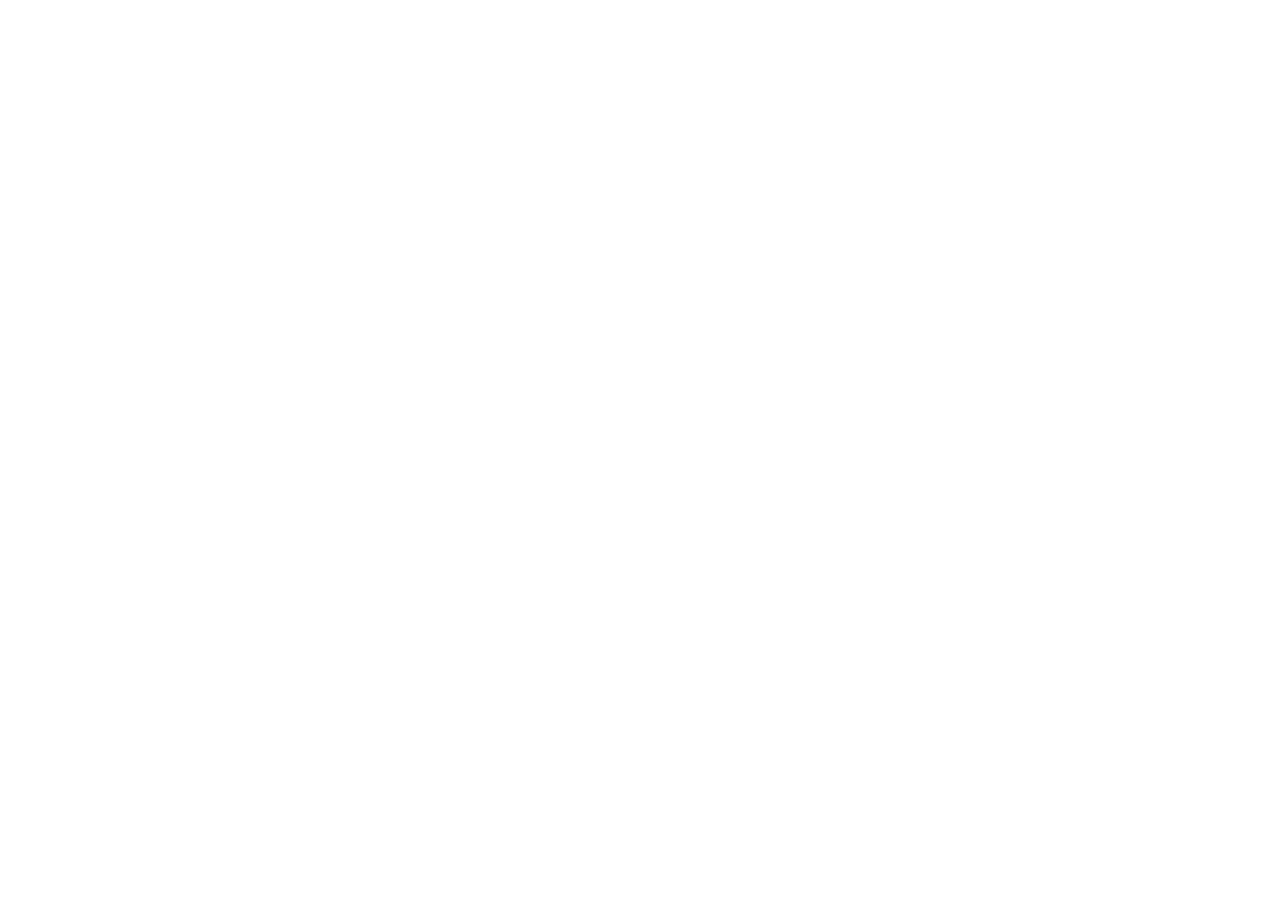
==== galeria.html @ d0578c8f "Estructura inicial vacia" ====
<!DOCTYPE html>
<html lang="en">
<head>
    <meta name="Author" content="AEAM"/>
    <meta charset="UTF-8"/>
    <meta name="viewport" content="width=device-width, initial-scale=1.0"/>
    <title>Galeria</title>
    <link href="https://cdn.jsdelivr.net/npm/bootstrap@5.3.3/dist/css/bootstrap.min.css" rel="stylesheet" integrity="sha384-QWTKZyjpPEjISv5WaRU9OFeRpok6YctnYmDr5pNlyT2bRjXh0JMhjY6hW+ALEwIH" crossorigin="anonymous">
</head>
<body>
    <script src="https://cdn.jsdelivr.net/npm/bootstrap@5.3.3/dist/js/bootstrap.bundle.min.js" integrity="sha384-YvpcrYf0tY3lHB60NNkmXc5s9fDVZLESaAA55NDzOxhy9GkcIdslK1eN7N6jIeHz" crossorigin="anonymous"></script>
</body>
</html>
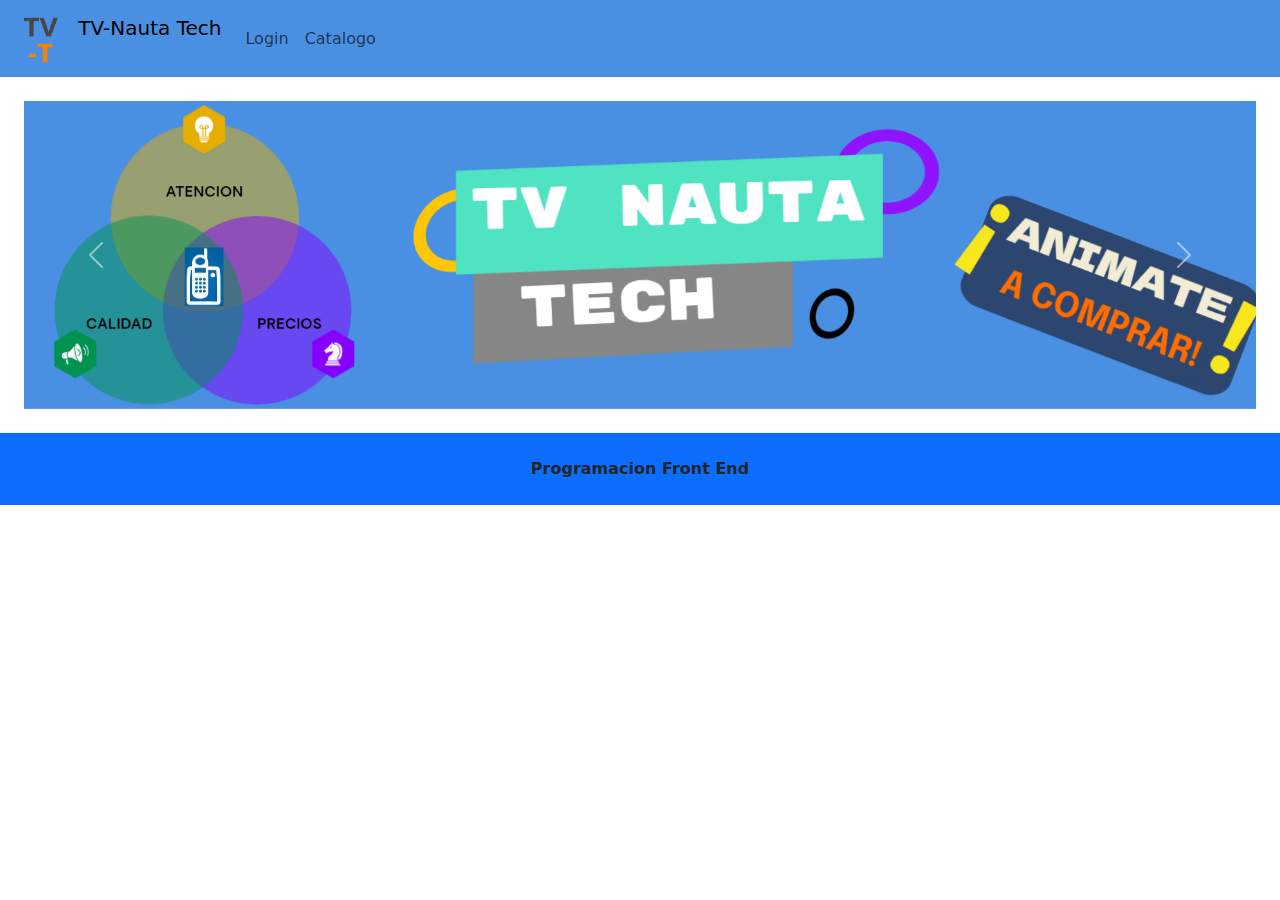
==== commit f4654210: "Index finalizado" ====
--- a/galeria.html
+++ b/galeria.html
@@ -8,6 +8,55 @@
     <link href="https://cdn.jsdelivr.net/npm/bootstrap@5.3.3/dist/css/bootstrap.min.css" rel="stylesheet" integrity="sha384-QWTKZyjpPEjISv5WaRU9OFeRpok6YctnYmDr5pNlyT2bRjXh0JMhjY6hW+ALEwIH" crossorigin="anonymous">
 </head>
 <body>
+
+    <nav class="navbar navbar-expand-lg " style="background-color: #4a90e2;">
+        <div class="container-fluid">
+            <a class="navbar-brand" href="index.html">
+                <img src="RecursosA/logodef.png" alt="TV-Tech" width="60" height="48" class="d-inline-block align-text-top">
+                TV-Nauta Tech
+            </a>
+          <button class="navbar-toggler" type="button" data-bs-toggle="collapse" data-bs-target="#navbarNavAltMarkup" aria-controls="navbarNavAltMarkup" aria-expanded="false" aria-label="Toggle navigation">
+            <span class="navbar-toggler-icon"></span>
+          </button>
+          <div class="collapse navbar-collapse" id="navbarNavAltMarkup">
+            <div class="navbar-nav">
+              <a class="nav-link" href="login.html">Login</a>
+              <a class="nav-link" href="galeria.html">Catalogo</a>
+            </div>
+          </div>
+        </div>
+      </nav>
+
+      <div id="carouselExampleAutoplaying" class="carousel slide p-4" data-bs-ride="carousel">
+        <div class="carousel-inner">
+          <div class="carousel-item active">
+            <img src="RecursosA/banner1.png" class="d-block w-100" alt="...">
+          </div>
+          <div class="carousel-item">
+            <img src="RecursosA/banner2.png" class="d-block w-100" alt="...">
+          </div>
+          <div class="carousel-item">
+            <img src="RecursosA/banner3.png" class="d-block w-100" alt="...">
+          </div>
+        </div>
+        <button class="carousel-control-prev" type="button" data-bs-target="#carouselExampleAutoplaying" data-bs-slide="prev">
+          <span class="carousel-control-prev-icon" aria-hidden="true"></span>
+          <span class="visually-hidden">Previous</span>
+        </button>
+        <button class="carousel-control-next" type="button" data-bs-target="#carouselExampleAutoplaying" data-bs-slide="next">
+          <span class="carousel-control-next-icon" aria-hidden="true"></span>
+          <span class="visually-hidden">Next</span>
+        </button>
+      </div>
+
+
+
+      <nav class="navbar-bottom bg-primary p-4">
+        <div class="container">
+            <b><a style="text-align: center;" class="nav-link disabled" aria-disabled="true">Programacion Front End</a></b>
+        </div>
+      </nav>
+
     <script src="https://cdn.jsdelivr.net/npm/bootstrap@5.3.3/dist/js/bootstrap.bundle.min.js" integrity="sha384-YvpcrYf0tY3lHB60NNkmXc5s9fDVZLESaAA55NDzOxhy9GkcIdslK1eN7N6jIeHz" crossorigin="anonymous"></script>
 </body>
 </html>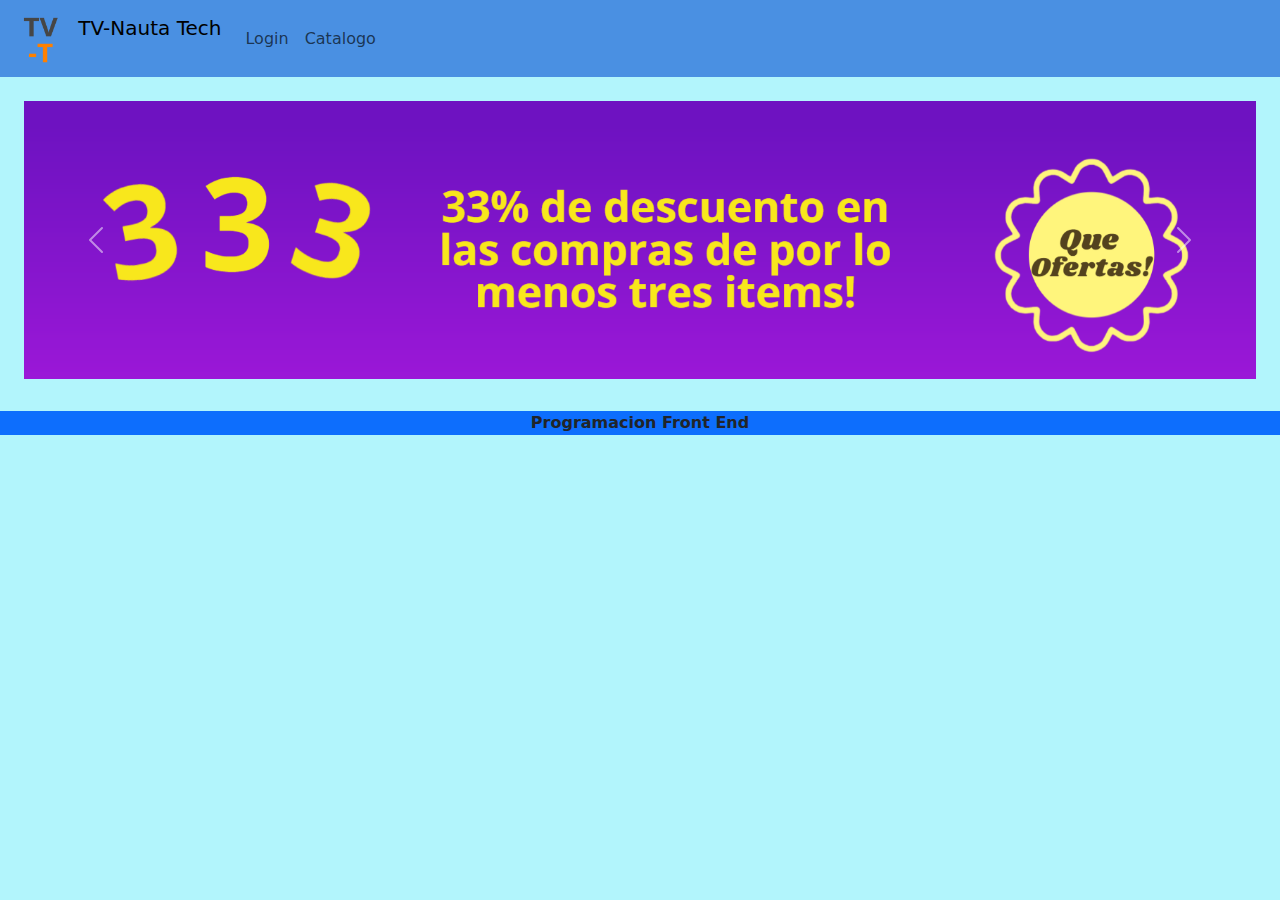
==== commit 4b4e2538: "Solo falta la galeria" ====
--- a/galeria.html
+++ b/galeria.html
@@ -7,7 +7,7 @@
     <title>Galeria</title>
     <link href="https://cdn.jsdelivr.net/npm/bootstrap@5.3.3/dist/css/bootstrap.min.css" rel="stylesheet" integrity="sha384-QWTKZyjpPEjISv5WaRU9OFeRpok6YctnYmDr5pNlyT2bRjXh0JMhjY6hW+ALEwIH" crossorigin="anonymous">
 </head>
-<body>
+<body style="background-color: #B2F5FC;">
 
     <nav class="navbar navbar-expand-lg " style="background-color: #4a90e2;">
         <div class="container-fluid">
@@ -30,13 +30,13 @@
       <div id="carouselExampleAutoplaying" class="carousel slide p-4" data-bs-ride="carousel">
         <div class="carousel-inner">
           <div class="carousel-item active">
-            <img src="RecursosA/banner1.png" class="d-block w-100" alt="...">
+            <img src="RecursosA/ofer1.png" class="d-block w-100" alt="...">
           </div>
           <div class="carousel-item">
-            <img src="RecursosA/banner2.png" class="d-block w-100" alt="...">
+            <img src="RecursosA/ofer2.png" class="d-block w-100" alt="...">
           </div>
           <div class="carousel-item">
-            <img src="RecursosA/banner3.png" class="d-block w-100" alt="...">
+            <img src="RecursosA/ofer3.png" class="d-block w-100" alt="...">
           </div>
         </div>
         <button class="carousel-control-prev" type="button" data-bs-target="#carouselExampleAutoplaying" data-bs-slide="prev">
@@ -51,7 +51,7 @@
 
 
 
-      <nav class="navbar-bottom bg-primary p-4">
+      <nav class="navbar-bottom bg-primary mt-2">
         <div class="container">
             <b><a style="text-align: center;" class="nav-link disabled" aria-disabled="true">Programacion Front End</a></b>
         </div>
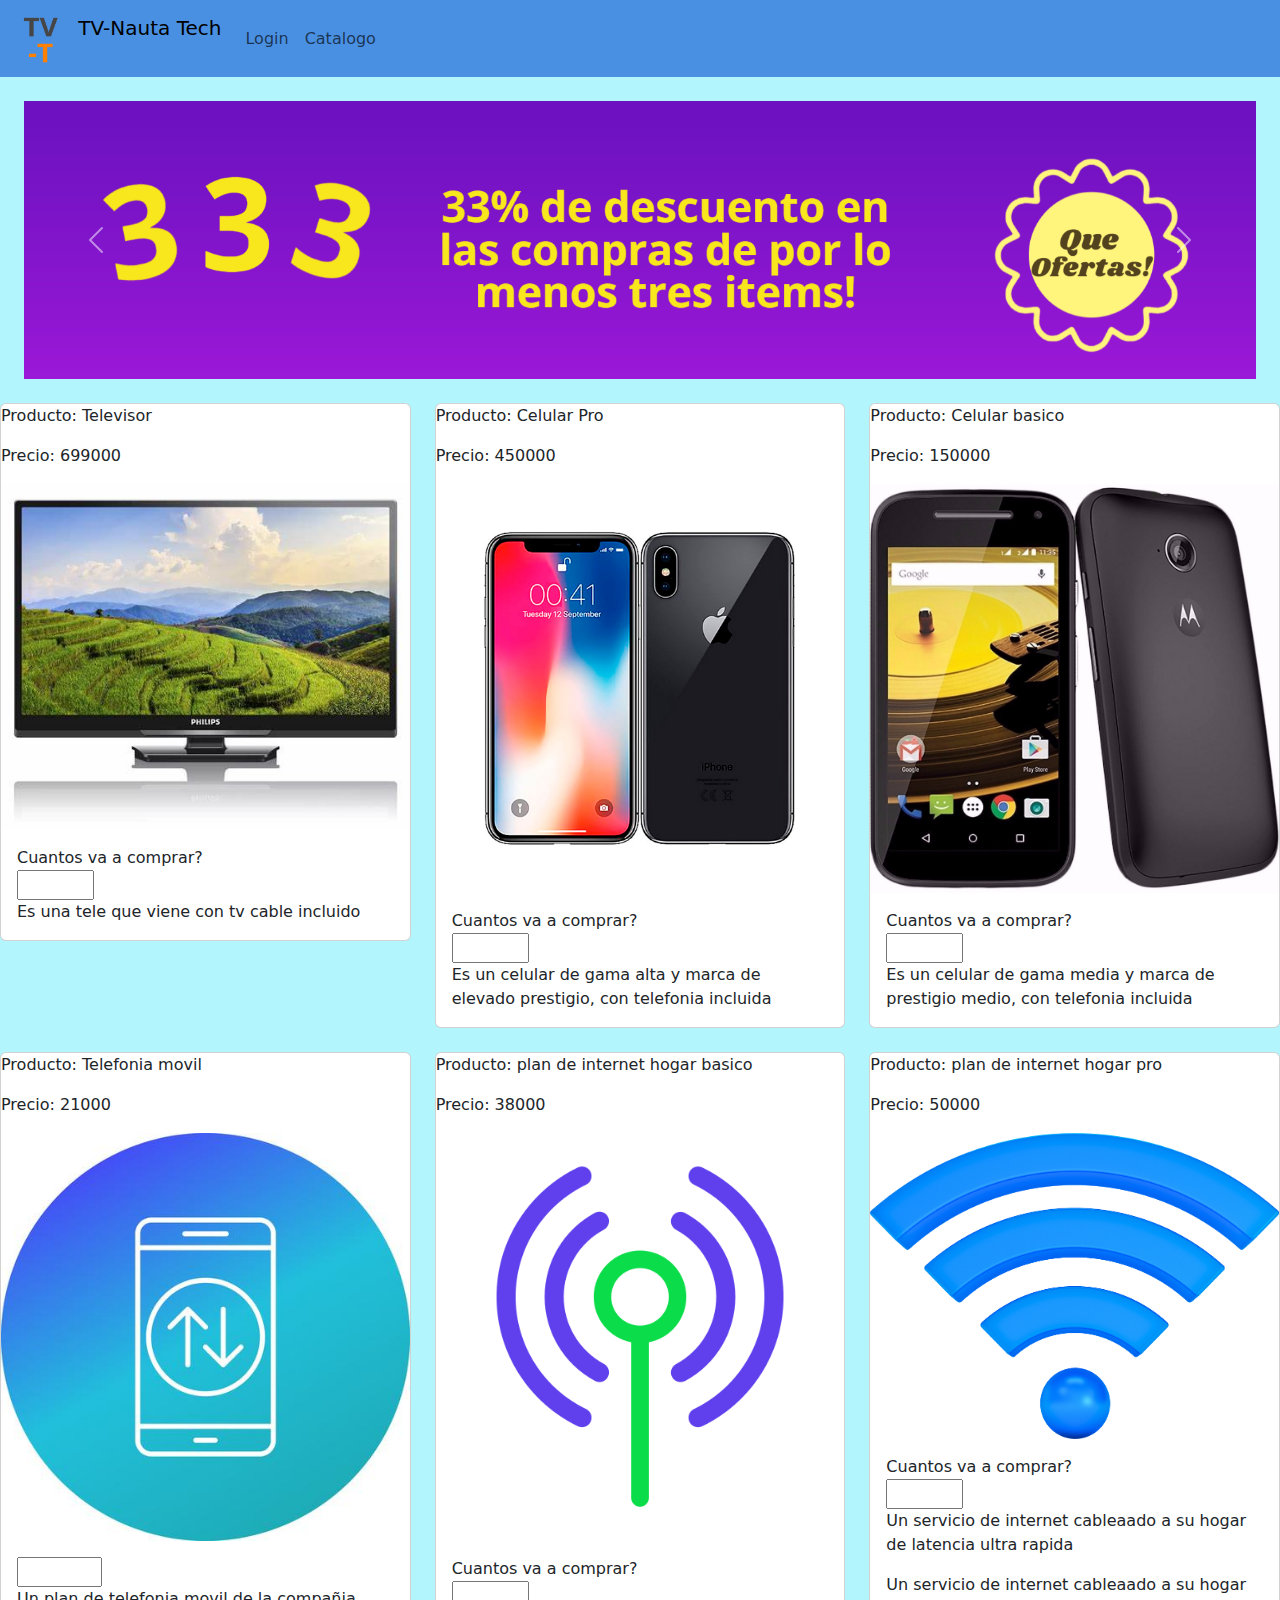
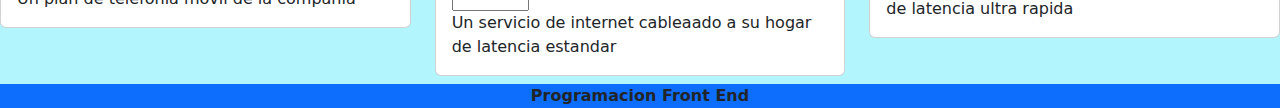
==== commit e8963bd1: "Terminado" ====
--- a/galeria.html
+++ b/galeria.html
@@ -5,6 +5,7 @@
     <meta charset="UTF-8"/>
     <meta name="viewport" content="width=device-width, initial-scale=1.0"/>
     <title>Galeria</title>
+    <link rel="stylesheet" href="css/estilos.css" type="text/css"/>
     <link href="https://cdn.jsdelivr.net/npm/bootstrap@5.3.3/dist/css/bootstrap.min.css" rel="stylesheet" integrity="sha384-QWTKZyjpPEjISv5WaRU9OFeRpok6YctnYmDr5pNlyT2bRjXh0JMhjY6hW+ALEwIH" crossorigin="anonymous">
 </head>
 <body style="background-color: #B2F5FC;">
@@ -50,6 +51,84 @@
       </div>
 
 
+      <div class="row row-cols-1 row-cols-md-3 g-4">
+        <div class="col">
+          <div class="card">
+            <p>Producto: Televisor</p>
+            <p>Precio: 699000</p>
+            <img src="RecursosA/P1.jpg" width="30%" class="card-img-top" alt="no encontrado">
+            <div class="card-body">
+                <label for="Televisor">Cuantos va a comprar?</label><br>
+                <input type="number" id="Televisor" name="=Televisor" min="0" max="10"><br>
+              <p class="card-text">Es una tele que viene con tv cable incluido</p>
+            </div>
+          </div>
+        </div>
+        <div class="col">
+          <div class="card">
+            <p>Producto: Celular Pro</p>
+            <p>Precio: 450000</p>
+            <img src="RecursosA/P3.jpg" width="30%" class="card-img-top" alt="no encontrado">
+            <div class="card-body">
+                <label for="Cel2">Cuantos va a comprar?</label><br>
+                <input type="number" id="Cel2" name="Cel2" min="0" max="10"><br>
+              <p class="card-text">Es un celular de gama alta y marca de elevado prestigio, con telefonia incluida</p>
+            </div>
+          </div>
+        </div>
+        <div class="col">
+          <div class="card">
+            <p>Producto: Celular basico</p>
+            <p>Precio: 150000</p>
+            <img src="RecursosA/P2.jpg" class="card-img-top" alt="no encontrado">
+            <div class="card-body">
+                <label for="Cel1">Cuantos va a comprar?</label><br>
+                <input type="number" id="Cel1" name="Cel1" min="0" max="20"><br>
+              <p class="card-text">Es un celular de gama media y marca de prestigio medio, con telefonia incluida</p>
+            </div>
+          </div>
+        </div>
+        <div class="col">
+          <div class="card">
+            <p>Producto: Telefonia movil</p>
+            <p>Precio: 21000</p>
+            <img src="RecursosA/P4.jpg" class="card-img-top" alt="no encontrado">
+            <div class="card-body">
+                <input type="number" id="TeleM" name="=TeleM" min="0" max="100"><br>
+              <p class="card-text">Un plan de telefonia movil de la compañia</p>
+            </div>
+          </div>
+        </div>
+        <div class="col">
+            <div class="card">
+                <p>Producto: plan de internet hogar basico</p>
+                <p>Precio: 38000</p>
+              <img src="RecursosA/P5.png" class="card-img-top" alt="no encontrado">
+              <div class="card-body">
+                <label for="WF1">Cuantos va a comprar?</label><br>
+                <input type="number" id="WF1" name="WF1" min="0" max="50"><br>
+                <p class="card-text">Un servicio de internet cableaado a su hogar de latencia estandar</p>
+              </div>
+            </div>
+          </div>
+          <div class="col">
+            <div class="card">
+                <p>Producto:  plan de internet hogar pro</p>
+                <p>Precio: 50000</p>
+              <img src="RecursosA/P6.png" class="card-img-top" alt="no encontrado">
+              <div class="card-body">
+                <label for="WF2">Cuantos va a comprar?</label><br>
+                <input type="number" id="WF2" name="WF2" min="0" max="20"><br>
+                <p>Un servicio de internet cableaado a su hogar de latencia ultra rapida</p>
+                
+                <p class="card-text">Un servicio de internet cableaado a su hogar de latencia ultra rapida</p>
+              </div>
+            </div>
+          </div>
+          
+      </div>
+
+
 
       <nav class="navbar-bottom bg-primary mt-2">
         <div class="container">
